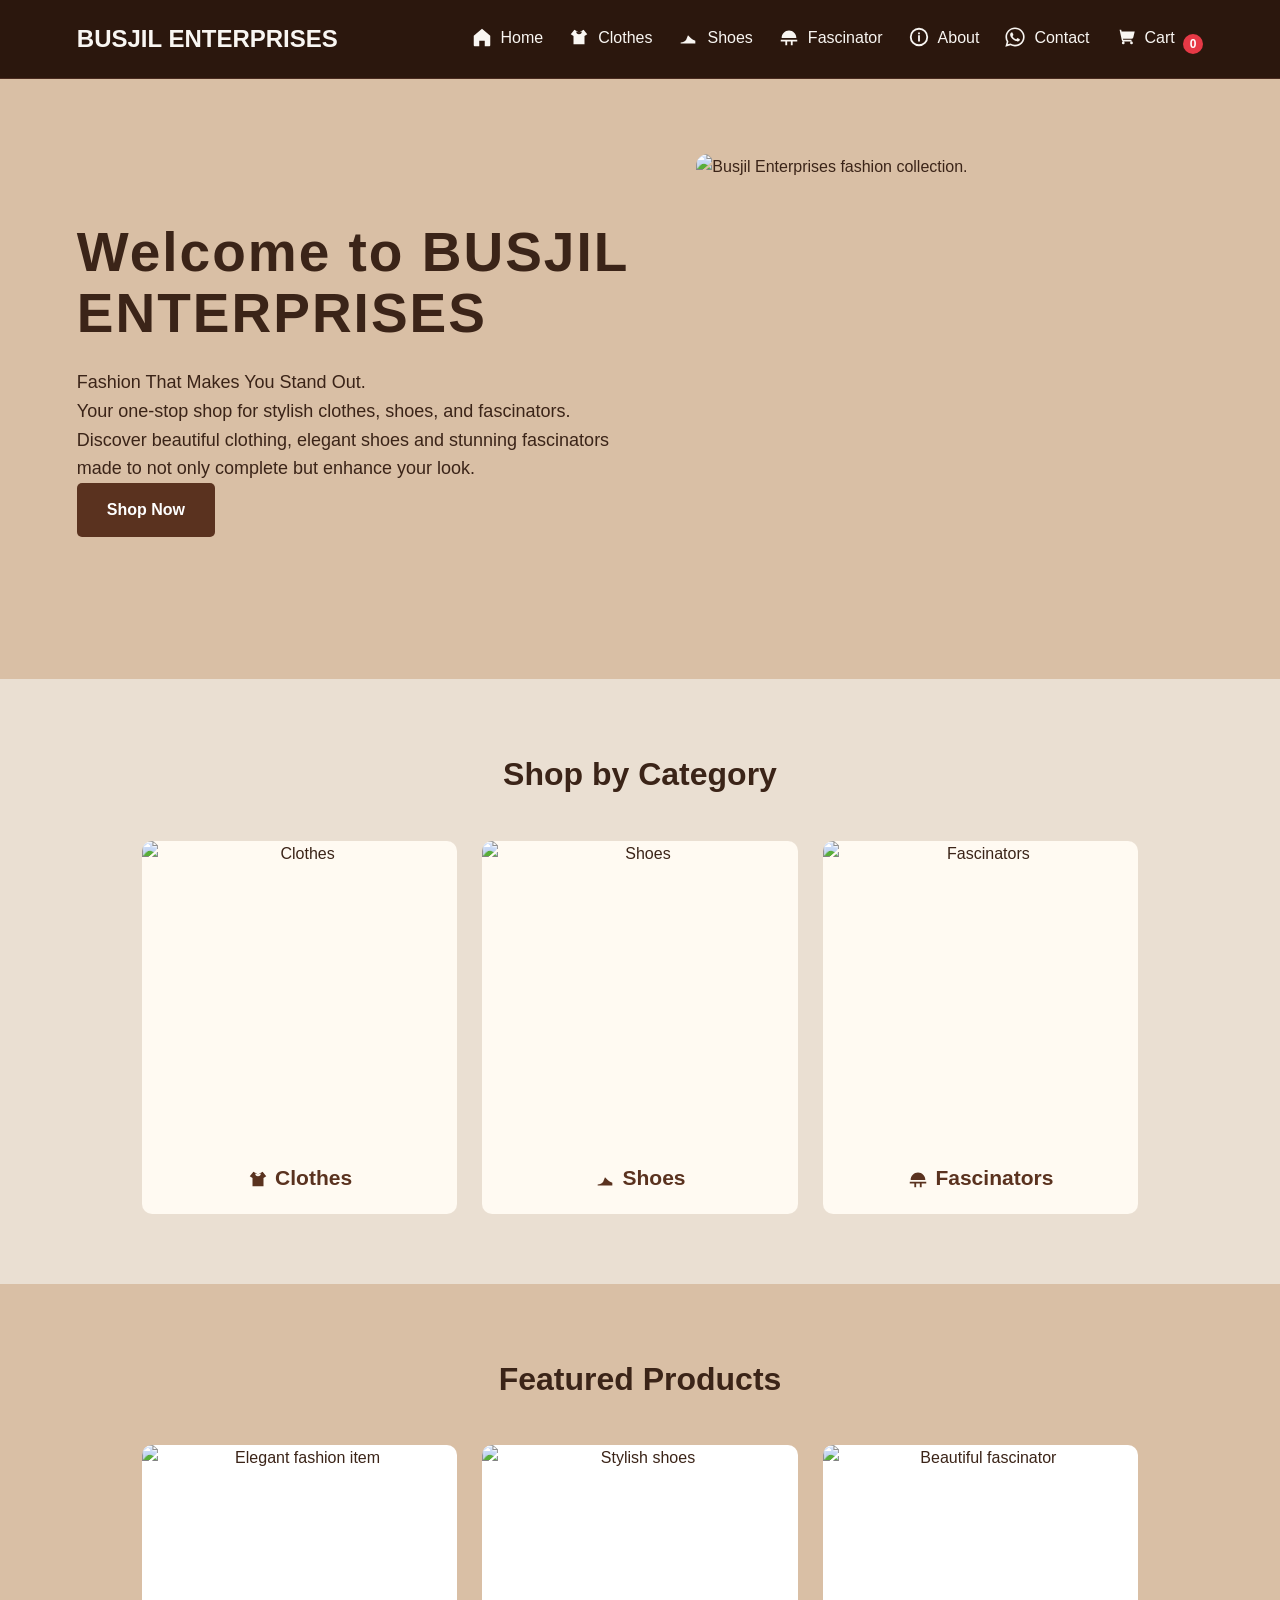
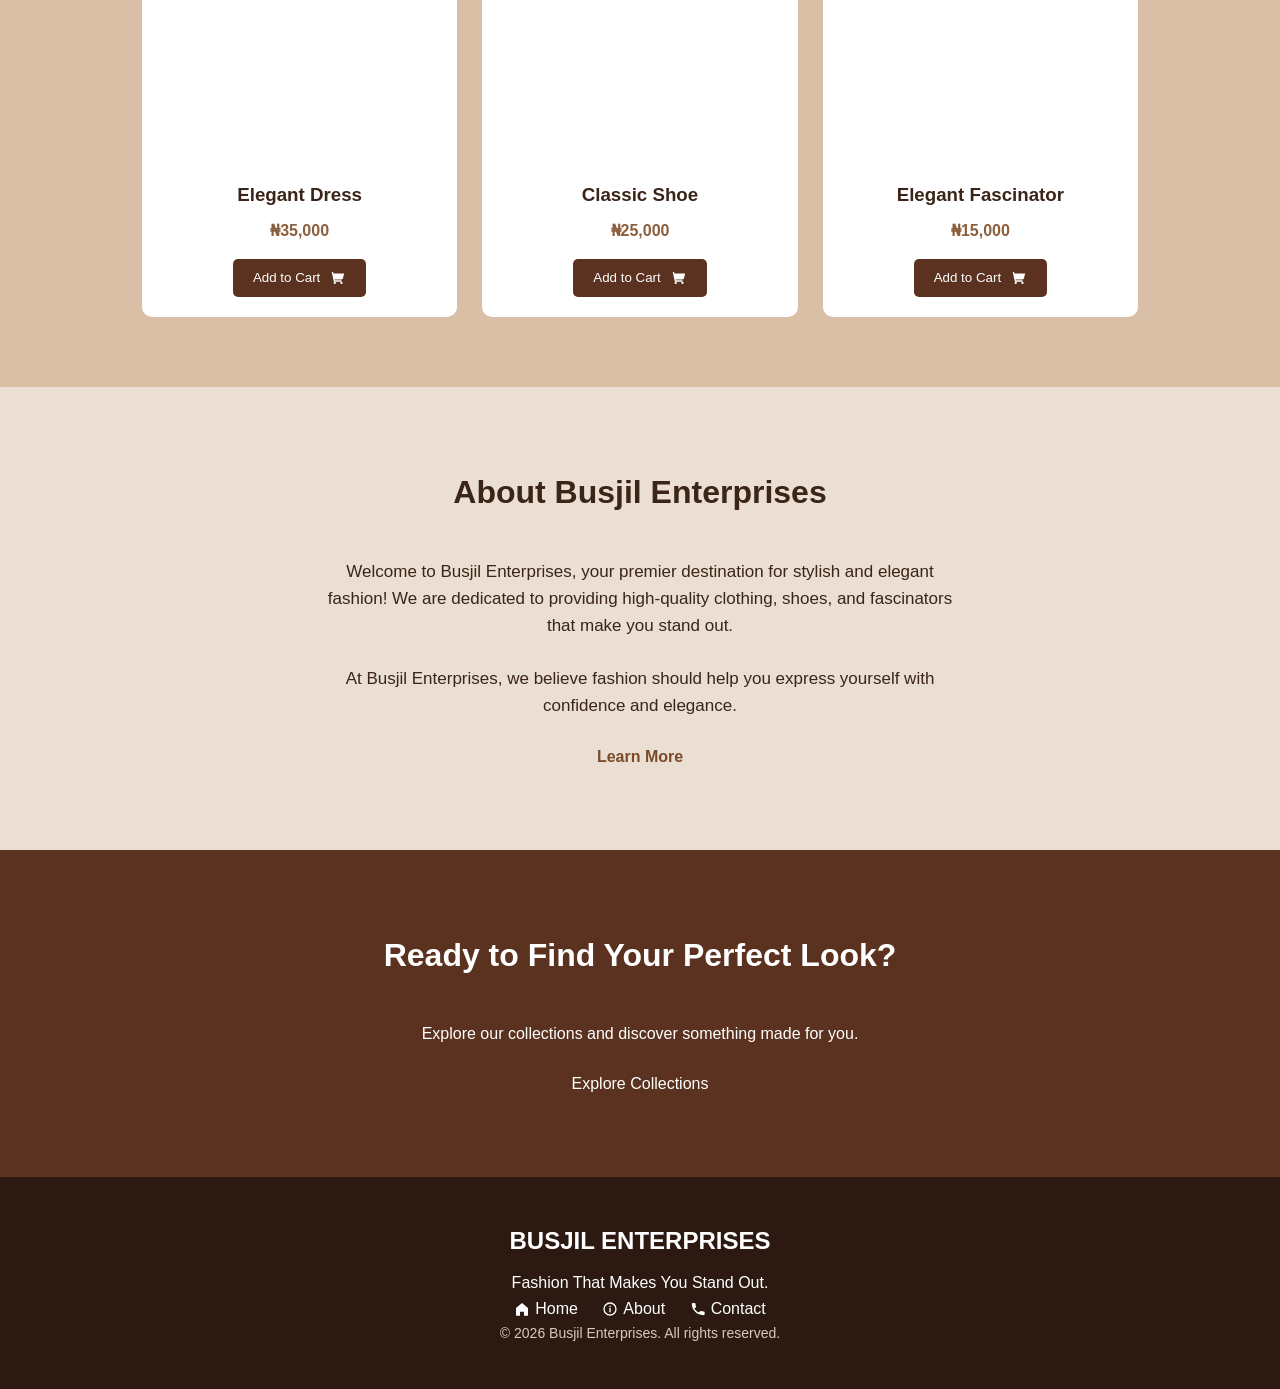
==== index.html @ c30a4218 "initial commit" ====
<!doctype html>
<html lang="en">
  <head>
    <meta charset="UTF-8" />
    <meta name="viewport" content="width=device-width, initial-scale=1.0" />
    <title>BUSJIL ENTERPRISES</title>
    <link rel="stylesheet" href="./style.css" />
  </head>
  <body>
    <!-- NAVIGATION BAR -->
    <header>
      <nav>
        <div class="logo">BUSJIL ENTERPRISES</div>
        <button
          class="menu-toggle"
          type="button"
          aria-label="Toggle navigation"
          aria-expanded="false"
          aria-controls="nav-links"
        ></button>
        <ul class="nav-links" id="nav-links">
          <li>
            <a href="./index.html"
              ><svg
                xmlns="http://www.w3.org/2000/svg"
                viewBox="0 0 24 24"
                width="18"
                height="18"
                aria-hidden="true"
              >
                <path
                  fill="currentColor"
                  d="M3 10.5 12 3l9 7.5V21a1 1 0 0 1-1 1h-5v-6H9v6H4a1 1 0 0 1-1-1z"
                /></svg
              >Home</a
            >
          </li>
          <li>
            <a href="./clothes.html"
              ><svg
                xmlns="http://www.w3.org/2000/svg"
                viewBox="0 0 24 24"
                width="18"
                height="18"
                aria-hidden="true"
              >
                <path
                  fill="currentColor"
                  d="m7 4 5 3 5-3 4 5-3 2v9H6v-9L3 9zm5 5a3 3 0 0 0 3-3l-3 1-3-1a3 3 0 0 0 3 3"
                /></svg
              >Clothes</a
            >
          </li>
          <li>
            <a href="./shoes.html"
              ><svg
                xmlns="http://www.w3.org/2000/svg"
                viewBox="0 0 24 24"
                width="18"
                height="18"
                aria-hidden="true"
              >
                <path
                  fill="currentColor"
                  d="M4 18c2.5 0 4.5-1 6-3l2-5 3 3c1.7 1.7 3.5 2.5 5 3v3H4z"
                /></svg
              >Shoes</a
            >
          </li>
          <li>
            <a href="./fascinators.html"
              ><svg
                xmlns="http://www.w3.org/2000/svg"
                viewBox="0 0 24 24"
                width="18"
                height="18"
                aria-hidden="true"
              >
                <path
                  fill="currentColor"
                  d="M4 13c0-4.4 3.6-8 8-8s8 3.6 8 8H4zm-1 2h18v2H3zm5 2h2v4H8zm6 0h2v4h-2z"
                /></svg
              >Fascinator</a
            >
          </li>
          <li>
            <a href="./about.html"
              ><svg
                xmlns="http://www.w3.org/2000/svg"
                viewBox="0 0 24 24"
                width="18"
                height="18"
                aria-hidden="true"
              >
                <circle
                  cx="12"
                  cy="12"
                  r="9"
                  fill="none"
                  stroke="currentColor"
                  stroke-width="2"
                />
                <path fill="currentColor" d="M11 10h2v7h-2zm0-3h2v2h-2z" /></svg
              >About</a
            >
          </li>
          <li>
            <a href="./contact.html"
              ><svg
                xmlns="http://www.w3.org/2000/svg"
                viewBox="0 0 448 512"
                width="18"
                height="18"
                aria-hidden="true"
              >
                <!--!Font Awesome Free 6.x by @fontawesome - https://fontawesome.com License - https://fontawesome.com Copyright 2024 Fonticons, Inc.-->
                <path
                  fill="currentColor"
                  d="M380.9 97.1C339 55.1 283.2 32 223.9 32c-122.4 0-222 99.6-222 222 0 39.1 10.2 77.3 29.6 111L0 480l117.7-30.9c32.4 17.7 68.9 27 106.1 27h.1c122.3 0 224.1-99.6 224.1-222 0-59.3-25.2-115-67.1-157zm-157 341.6c-33.2 0-65.7-8.9-94-25.7l-6.7-4-69.8 18.3L72 359.2l-4.4-7c-18.5-29.4-28.2-63.3-28.2-98.2 0-101.7 82.8-184.5 184.6-184.5 49.3 0 95.6 19.2 130.4 54.1 34.8 34.9 56.2 81.2 56.1 130.5 0 101.8-84.9 184.6-186.6 184.6zm101.2-138.2c-5.5-2.8-32.8-16.2-37.9-18-5.1-1.9-8.8-2.8-12.5 2.8-3.7 5.6-14.3 18-17.6 21.8-3.2 3.7-6.5 4.2-12 1.4-32.6-16.3-54-29.1-75.5-66-5.7-9.8 5.7-9.1 16.3-30.3 1.8-3.7.9-6.9-.5-9.7-1.4-2.8-12.5-30.1-17.1-41.2-4.5-10.8-9.1-9.3-12.5-9.5-3.2-.2-6.9-.2-10.6-.2-3.7 0-9.7 1.4-14.8 6.9-5.1 5.6-19.4 19-19.4 46.3 0 27.3 19.9 53.7 22.6 57.4 2.8 3.7 39.1 59.7 94.8 83.8 35.2 15.2 49 16.5 66.6 13.9 10.7-1.6 32.8-13.4 37.4-26.4 4.6-13 4.6-24.1 3.2-26.4-1.3-2.5-5-3.9-10.5-6.6z"
                />
              </svg>
              Contact</a
            >
          </li>
          <li>
            <a href="./cart.html"
              ><svg
                xmlns="http://www.w3.org/2000/svg"
                viewBox="0 0 24 24"
                width="18"
                height="18"
                aria-hidden="true"
              >
                <path
                  fill="currentColor"
                  d="M3 4h2l2.4 11.2A2 2 0 0 0 9.35 17H18v-2H9.35a.5.5 0 0 1-.49-.4L8.6 14H18a2 2 0 0 0 1.94-1.51L21.5 6H7.2l-.43-2H3zm6 16a1.5 1.5 0 1 0 0-3 1.5 1.5 0 0 0 0 3zm9 0a1.5 1.5 0 1 0 0-3 1.5 1.5 0 0 0 0 3z"
                /></svg
              >Cart</a
            >
            <div class="cart-count" id="cart-count">0</div>
          </li>
        </ul>
      </nav>
    </header>
    <!-- HERO SECTION -->
    <main>
      <section class="hero">
        <div class="hero-content">
          <h1 class="small-heading">Welcome to BUSJIL ENTERPRISES</h1>
          <p>Fashion That Makes You Stand Out.</p>
          <p>Your one-stop shop for stylish clothes, shoes, and fascinators.</p>
          <p>
            Discover beautiful clothing, elegant shoes and stunning fascinators
            made to not only complete but enhance your look.
          </p>
          <a href="./clothes.html" class="shop-button">Shop Now</a>
        </div>
        <div class="hero-image">
          <img
            src="./Images/hero-placeholder.jpg"
            alt="Busjil Enterprises fashion collection."
          />
        </div>
      </section>
      <!-- CATEGORIES -->
      <section class="categories">
        <h2>Shop by Category</h2>
        <div class="category-container">
          <div class="category-card">
            <a href="./clothes.html">
              <img src="./images/clothes-placeholder.jpg" alt="Clothes" />
              <h3>
                <svg
                  xmlns="http://www.w3.org/2000/svg"
                  viewBox="0 0 24 24"
                  aria-hidden="true"
                >
                  <path
                    fill="currentColor"
                    d="m7 4 5 3 5-3 4 5-3 2v9H6v-9L3 9zm5 5a3 3 0 0 0 3-3l-3 1-3-1a3 3 0 0 0 3 3"
                  /></svg
                >Clothes
              </h3>
            </a>
          </div>
          <div class="category-card">
            <a href="./shoes.html">
              <img src="./images/shoes-placeholder.jpg" alt="Shoes" />
              <h3>
                <svg
                  xmlns="http://www.w3.org/2000/svg"
                  viewBox="0 0 24 24"
                  aria-hidden="true"
                >
                  <path
                    fill="currentColor"
                    d="M4 18c2.5 0 4.5-1 6-3l2-5 3 3c1.7 1.7 3.5 2.5 5 3v3H4z"
                  /></svg
                >Shoes
              </h3>
            </a>
          </div>
          <div class="category-card">
            <a href="./fascinators.html">
              <img
                src="./images/fascinator-placeholder.jpg"
                alt="Fascinators"
              />
              <h3>
                <svg
                  xmlns="http://www.w3.org/2000/svg"
                  viewBox="0 0 24 24"
                  aria-hidden="true"
                >
                  <path
                    fill="currentColor"
                    d="M4 13c0-4.4 3.6-8 8-8s8 3.6 8 8H4zm-1 2h18v2H3zm5 2h2v4H8zm6 0h2v4h-2z"
                  /></svg
                >Fascinators
              </h3>
            </a>
          </div>
        </div>
      </section>
      <!-- FEATURED PRODUCTS -->
      <section class="featured-products">
        <h2>Featured Products</h2>
        <div class="product-container">
          <div
            class="product-card"
            data-name="Elegant Dress"
            data-price="35000"
          >
            <img
              src="./images/product-placeholder.jpg"
              alt="Elegant fashion item"
            />
            <h3>Elegant Dress</h3>
            <p>₦35,000</p>
            <button class="add-to-cart">
              Add to Cart
              <svg
                xmlns="http://www.w3.org/2000/svg"
                viewBox="0 0 24 24"
                aria-hidden="true"
              >
                <path
                  fill="currentColor"
                  d="M3 4h2l2.4 11.2A2 2 0 0 0 9.35 17H18v-2H9.35a.5.5 0 0 1-.49-.4L8.6 14H18a2 2 0 0 0 1.94-1.51L21.5 6H7.2l-.43-2H3zm6 16a1.5 1.5 0 1 0 0-3 1.5 1.5 0 0 0 0 3zm9 0a1.5 1.5 0 1 0 0-3 1.5 1.5 0 0 0 0 3z"
                />
              </svg>
            </button>
          </div>
          <div
            class="product-card"
            data-name="Classic Shoes"
            data-price="25000"
          >
            <img src="./images/product-placeholder.jpg" alt="Stylish shoes" />
            <h3>Classic Shoe</h3>
            <p>₦25,000</p>
            <button class="add-to-cart">
              Add to Cart
              <svg
                xmlns="http://www.w3.org/2000/svg"
                viewBox="0 0 24 24"
                aria-hidden="true"
              >
                <path
                  fill="currentColor"
                  d="M3 4h2l2.4 11.2A2 2 0 0 0 9.35 17H18v-2H9.35a.5.5 0 0 1-.49-.4L8.6 14H18a2 2 0 0 0 1.94-1.51L21.5 6H7.2l-.43-2H3zm6 16a1.5 1.5 0 1 0 0-3 1.5 1.5 0 0 0 0 3zm9 0a1.5 1.5 0 1 0 0-3 1.5 1.5 0 0 0 0 3z"
                />
              </svg>
            </button>
          </div>
          <div
            class="product-card"
            data-name="Elegant Fascinator"
            data-price="15000"
          >
            <img
              src="./images/product-placeholder.jpg"
              alt="Beautiful fascinator"
            />
            <h3>Elegant Fascinator</h3>
            <p>₦15,000</p>
            <button class="add-to-cart">
              Add to Cart
              <svg
                xmlns="http://www.w3.org/2000/svg"
                viewBox="0 0 24 24"
                aria-hidden="true"
              >
                <path
                  fill="currentColor"
                  d="M3 4h2l2.4 11.2A2 2 0 0 0 9.35 17H18v-2H9.35a.5.5 0 0 1-.49-.4L8.6 14H18a2 2 0 0 0 1.94-1.51L21.5 6H7.2l-.43-2H3zm6 16a1.5 1.5 0 1 0 0-3 1.5 1.5 0 0 0 0 3zm9 0a1.5 1.5 0 1 0 0-3 1.5 1.5 0 0 0 0 3z"
                />
              </svg>
            </button>
          </div>
        </div>
      </section>
      <!-- ABOUT PREVIEW -->
      <section class="about-preview">
        <h2>About Busjil Enterprises</h2>
        <p>
          Welcome to Busjil Enterprises, your premier destination for stylish
          and elegant fashion! We are dedicated to providing high-quality
          clothing, shoes, and fascinators that make you stand out.
        </p>
        <p>
          At Busjil Enterprises, we believe fashion should help you express
          yourself with confidence and elegance.
        </p>
        <a href="./about.html">Learn More</a>
      </section>
      <!-- CALL TO ACTION -->
      <section class="call-to-action">
        <h2>Ready to Find Your Perfect Look?</h2>
        <p>Explore our collections and discover something made for you.</p>
        <a href="./clothes.html" class="cta-button">Explore Collections</a>
      </section>
    </main>
    <!-- FOOTER -->
    <footer>
      <div class="footer-content">
        <h2>BUSJIL ENTERPRISES</h2>
        <p>Fashion That Makes You Stand Out.</p>
        <div class="footer-links">
          <a href="./index.html"
            ><svg
              xmlns="http://www.w3.org/2000/svg"
              viewBox="0 0 24 24"
              aria-hidden="true"
            >
              <path
                fill="currentColor"
                d="M3 10.5 12 3l9 7.5V21a1 1 0 0 1-1 1h-5v-6H9v6H4a1 1 0 0 1-1-1z"
              /></svg
            >Home</a
          >
          <a href="./about.html"
            ><svg
              xmlns="http://www.w3.org/2000/svg"
              viewBox="0 0 24 24"
              aria-hidden="true"
            >
              <circle
                cx="12"
                cy="12"
                r="9"
                fill="none"
                stroke="currentColor"
                stroke-width="2"
              />
              <path fill="currentColor" d="M11 10h2v7h-2zm0-3h2v2h-2z" /></svg
            >About</a
          >
          <a href="./contact.html"
            ><svg
              xmlns="http://www.w3.org/2000/svg"
              viewBox="0 0 24 24"
              aria-hidden="true"
            >
              <path
                fill="currentColor"
                d="M6.6 10.8c1.6 3.1 3.5 5 6.6 6.6l2.2-2.2c.3-.3.8-.4 1.2-.2 1.3.4 2.7.7 4.1.7.7 0 1.3.6 1.3 1.3V20c0 .7-.6 1.3-1.3 1.3C10.3 21.3 2.7 13.7 2.7 4.3 2.7 3.6 3.3 3 4 3h3c.7 0 1.3.6 1.3 1.3 0 1.4.2 2.8.7 4.1.1.4 0 .9-.2 1.2z"
              /></svg
            >Contact</a
          >
        </div>
        <p class="copyright">
          &copy <span id="current-year"></span> Busjil Enterprises. All rights
          reserved.
        </p>
      </div>
    </footer>
    <script src="./script.js"></script>
  </body>
</html>
---- style.css ----
/* ==============GENERAL STYLES================ */
* {
  margin: 0;
  padding: 0;
  box-sizing: border-box;
}

body {
  min-height: 100vh;
  display: flex;
  flex-direction: column;
  font-family: Arial, sans-serif;
  line-height: 1.6;
  background-color: #fffaf2;
  color: #3b2418;
}
main {
  flex: 1;
  display: flex;
  flex-direction: column;
}
a {
  text-decoration: none;
  color: inherit;
}
img {
  width: 100%;
  display: block;
}

/* ==============NAVIGATION BAR================ */
.nav-links a {
  display: inline-flex;
  align-items: center;
  gap: 8px;
  line-height: 1.2;
  min-height: 30px;
}
.nav-links svg {
  display: inline-block;
  flex-shrink: 0;
  vertical-align: middle;
  width: 22px;
  height: 22px;
}
.nav-links a[href="./contact.html"] svg {
  width: 22px;
  height: 22px;
  color: #f9f6f2;
  fill: #f9f6f2;
  stroke: #f9f6f2;
}

header {
  background-color: #2b170d;
  color: #f9f6f2;
  padding: 20px 6%;
  border-bottom: 1px solid #4a2c20;
  position: sticky;
  top: 0;
  z-index: 1000;
}
nav {
  display: flex;
  justify-content: space-between;
  align-items: center;
}
.logo {
  font-size: 24px;
  font-weight: bold;
  color: #f9f6f2;
}
.nav-links {
  list-style: none;
  display: flex;
  gap: 25px;
}
.nav-links a {
  color: #f9f6f2;
  font-weight: 500;
}
.nav-links a:hover {
  color: #eadfd2;
}

/* ==============HERO SECTION================ */
.hero {
  min-height: 600px;
  padding: 70px 6%;
  display: flex;
  align-items: center;
  justify-content: space-between;
  gap: 50px;
  background-color: #d9bfa5;
}
.hero-content {
  width: 50%;
}
.small-heading {
  color: #8b5e3c;
  font-weight: bold;
  letter-spacing: 2px;
  margin-bottom: 15px;
}
.hero h1 {
  font-size: 55px;
  line-height: 1.1;
  margin-bottom: 25px;
  color: #3b2418;
}
.hero-content p {
  font-size: 18px;
  /* margin-bottom: 25px; */
}
.hero-image {
  /* border: green solid 5px; */
  width: 45%;
}
.hero-image img {
  height: 450px;
  object-fit: cover;
  border-radius: 12px;
}

/* ==============BUTTONS================ */
.shop-button {
  display: inline-block;
  background-color: #5a321f;
  color: white;
  padding: 14px 30px;
  border-radius: 5px;
  font-weight: bold;
}
.shop-button:hover {
  background-color: #8b5e3c;
}
/* ==============CATEGORIES================ */
.categories {
  padding: 70px 6%;
  text-align: center;
  background-color: #eadfd2;
}
.categories h2,
.featured-products h2,
.about-preview h2,
.call-to-action h2 {
  font-size: 32px;
  margin-bottom: 40px;
  color: #3b2418;
}
.category-container {
  display: flex;
  justify-content: center;
  gap: 25px;
  flex-wrap: wrap;
}
.category-card {
  /* width: 30%; */
  width: 28%;
  min-width: 220px;
  background-color: #fffaf2;
  border-radius: 10px;
  overflow: hidden;
  transition: trsnsform 0.3s;
}
.category-card:hover {
  transform: translateY(-5px);
}
.category-card img {
  height: 300px;
  object-fit: cover;
}
.category-card h3 {
  padding: 20px;
  color: #5a321f;
  font-size: 21px;
}
.category-card h3 svg {
  width: 22px;
  height: 22px;
  margin-right: 6px;
  vertical-align: -5px;
}

/* ==============FEATURED PRODUCTS================ */
.featured-products {
  padding: 70px 6%;
  text-align: center;
  background-color: #d9bfa5;
}
.product-container {
  display: flex;
  justify-content: center;
  gap: 25px;
  flex-wrap: wrap;
}
.product-card {
  /* width: 30%; */
  width: 28%;
  min-width: 220px;
  background-color: white;
  padding-bottom: 20px;
  border-radius: 10px;
  overflow: hidden;
}
.product-card img {
  height: 320px;
  object-fit: cover;
}
.product-card h3 {
  margin-top: 15px;
  color: #3b2418;
}
.product-card p {
  color: #8b5e3c;
  font-weight: bold;
  margin: 8px 0 15px;
}
.add-to-cart {
  display: inline-flex;
  align-items: center;
  gap: 8px;
  background-color: #5a321f;
  color: white;
  border: none;
  padding: 10px 20px;
  border-radius: 5px;
  cursor: pointer;
}
.add-to-cart svg {
  width: 18px;
  height: 18px;
}
.add-to-cart:hover {
  background-color: #8b5e3c;
}
/* ==============ABOUT SECTION================ */
.about-preview {
  padding: 80px 10%;
  text-align: center;
  background-color: #eadfd2;
}
.about-preview p {
  max-width: 650px;
  margin: 0 auto 25px;
  font-size: 17px;
}
.about-preview a {
  color: #7b4b2a;
  font-weight: bold;
}
/* ==============CALL TO ACTION================ */
.call-to-action {
  padding: 80px 10%;
  text-align: center;
  background-color: #5a321f;
  color: white;
}
.call-to-action h2 {
  color: white;
}
.call-to-action p {
  margin-bottom: 25px;
}
.call-to-action .shop-button {
  background-color: #f4e3d8;
  color: #3b2418;
}

/* ==============FOOTER================ */
footer {
  background-color: #2c1a12;
  color: white;
  padding: 45px 6%;
  text-align: center;
}
.footer-content h2 {
  margin-bottom: 10px;
}

.footer-links a {
  margin: 0 10px;
}
.footer-links svg {
  width: 16px;
  height: 16px;
  margin-right: 5px;
  vertical-align: -3px;
}
.footer-links a:hover {
  margin: #d9bfa5;
}
.copyright {
  font-size: 14px;
  color: #d9c8bb;
}

/* ==============CART PAGE================ */
.cart-section {
  padding: 70px 6%;
  background-color: #d9bfa5;
  min-height: 500px;
}
.cart-section h1 {
  text-align: center;
  color: #3b2418;
  margin-bottom: 40px;
}
.cart-item {
  background-color: #eadfd2;
  padding: 25px;
  margin-bottom: 20px;
  border-radius: 10px;
  border: 1px solid #eadfd2;
}
.cart-item h3 {
  color: #3b2418;
  margin-bottom: 10px;
}
.cart-item p {
  margin-bottom: 8px;
}
.quantity-controls {
  display: flex;
  align-items: center;
  gap: 15px;
  margin: 15px 0;
}
.quantity-controls button {
  background-color: #5a321f;
  color: white;
  border: none;
  padding: 5px 12px;
  border-radius: 5px;
  cursor: pointer;
}
.quantity-controls button svg {
  display: block;
  width: 16px;
  height: 16px;
}
.quantity-controls button:hover {
  background-color: #8b5e3c;
}
.quantity-controls span {
  font-weight: bold;
  font-size: 18px;
}
.remove-item {
  background-color: #5a321f;
  color: wheat;
  border: none;
  padding: 8px 15px;
  border-radius: 5px;
  cursor: pointer;
  font-weight: bold;
}
.remove-item:hover {
  background-color: #8b5e3c;
  color: white;
}
.cart-total {
  display: flex;
  background-color: #f4e3d8;
  padding: 25px;
  margin-top: 30px;
  text-align: right;
  border-radius: 10px;
  justify-content: space-between;
}
.cart-total h2 {
  color: #3b2418;
}

.cart-count {
  display: inline-flex;
  align-items: center;
  justify-content: center;
  min-width: 20px;
  height: 20px;
  margin-left: 4px;

  /* padding: 0 6px; */
  border-radius: 999px;
  background: #e63946;
  color: #fff;
  font-size: 0.75rem;
  font-weight: 700;
  line-height: 1;
}

#clearCart {
  background-color: #8b1076;
  color: wheat;
  border: none;
  padding: 8px 15px;
  border-radius: 5px;
  cursor: pointer;
  font-size: 1em;
  font-weight: bold;
}
/* ==============CUSTOMER DETAILS================ */
.customer-details {
  max-width: 700px;
  margin: 40px auto 25px;
  padding: 30px;
  background-color: #f9f6f2;
  border: 1px solid #eadfd2;
  border-radius: 10px;
}
.customer-details h2 {
  color: #3b2418;
  margin-bottom: 25px;
  text-align: center;
}
.customer-details label {
  display: block;
  text-align: left;
  color: #4a2c20;
  font-weight: bold;
  margin-bottom: 7px;
}
.customer-details input,
.customer-details textarea {
  width: 100%;
  padding: 12px;
  margin-bottom: 20px;
  border: 1px solid #d8c7b8;
  border-radius: 5px;
  font-family: Arial, sans-serif;
  font-size: 15px;
}
.customer-details textarea {
  min-height: 100px;
  resize: vertical;
}
.customer-details input:focus,
.customer-details textarea:focus {
  outline: none;
  border-color: #8b5e3c;
}
/* ==============WHATSAPP BUTTON================ */
#whatsapp-order {
  display: block;
  margin: 0 auto;
  background-color: #5a321f;
  color: white;
  border: none;
  padding: 14px 25px;
  border-radius: 5px;
  font-weight: bold;
  font-size: 16px;
  cursor: pointer;
}
#whatsapp-order:hover {
  background-color: #8b5e3c;
}
/* ==============SHOP PAGES================ */
.shop-page {
  padding: 70px 6%;
  text-align: center;
  background-color: #d9bfa5;
  min-height: 600px;
}
.shop-page h1 {
  font-size: 40px;
  color: #3b2418;
  margin-bottom: 10px;
}
.shop-page > p {
  color: #6b5143;
  margin-bottom: 45px;
  font-size: 17px;
}
.shop-page .product-container {
  display: flex;
  justify-content: center;
  gap: 25px;
  flex-wrap: wrap;
}
.shop-page .product-card {
  width: 28%;
  min-width: 220px;
  /* width: 30%;
    min-width: 250px; */
  background-color: #eadfd2;
  border-radius: 10px;
  overflow: hidden;
  transition:
    transform 0.3s,
    box-shadow 0.3s;
}
.shop-page .product-card:hover {
  transform: translateY(-6px);
  box-shadow: 0 8px 20px #3b241826;
}
.shop-page .product-card img {
  height: 350px;
  object-fit: cover;
}
.shop-page .product-card h3 {
  margin-top: 18px;
}
.shop-page .product-card p {
  margin: 8px 0 15px;
}

/* ==============ABOUT PAGE=============== */
.about-page {
  padding: 80px 10%;
  text-align: center;
  background-color: #d9bfa5;
  min-height: 500px;
}
.about-page h1 {
  font-size: 42px;
  color: #3b2418;
  margin-bottom: 30px;
}
.about-page p {
  min-width: 750px;
  margin: 0 auto 20px;
  font-size: 17px;
  color: #6b5143;
}
.mission-section {
  flex: 1;
  padding: 70px 10%;
  text-align: center;
  background-color: #d9c8bb;
}
.mission-section h2 {
  font-size: 32px;
  color: #3b2418;
  margin-bottom: 20px;
}
.mission-section p {
  min-width: 700px;
  margin: 0 auto;
  font-size: 17px;
}

/* ==============CONTACT PAGE================ */
.contact-page {
  flex: 1;
  display: flex;
  flex-direction: column;
  padding: 80px 10%;
  text-align: center;
  background-color: #d9bfa5;
  min-height: 550px;
}
.contact-page h1 {
  font-size: 42px;
  color: #3b2418;
  margin-bottom: 15px;
}
.contact-page > p {
  color: #6b5143;
  font-size: 17px;
  margin-bottom: 45px;
}
.contact-info {
  flex: 1;
  display: flex;
  flex-direction: row;
  justify-content: center;
  align-items: stretch;
  gap: 30px;
  flex-wrap: nowrap;
}
.contact-card {
  width: 300px;
  padding: 35px 25px;
  background-color: white;
  border-radius: 10px;
  border: 1px solid #eadfd2;
}
.contact-card h2 {
  color: #3b2418;
  margin-bottom: 15px;
}
.contact-card p {
  color: #6b5143;
  margin-bottom: 20px;
}
.contact-button {
  display: inline-block;
  background-color: #5a321f;
  color: white;
  padding: 10px 20px;
  border-radius: 5px;
  font-weight: bold;
}
.contact-button:hover {
  background-color: #8b5e3c;
}

@media (min-width: 1101px), (min-width: 601px) and (min-height: 850px) {
  .contact-info {
    max-width: 1100px;
    margin: 0 auto;
    gap: clamp(30px, 4vw, 70px);
  }

  .contact-card {
    display: flex;
    flex: 1;
    flex-direction: column;
    justify-content: center;
    max-width: 500px;
    min-height: clamp(300px, 36vh, 440px);
    padding: clamp(35px, 4vw, 60px);
  }

  .contact-card h2 {
    font-size: clamp(26px, 2.6vh, 34px);
  }

  .contact-card p {
    font-size: clamp(18px, 1.8vh, 22px);
  }

  .contact-button {
    font-size: clamp(17px, 1.6vh, 20px);
    padding: clamp(12px, 1.4vh, 18px) clamp(20px, 2vh, 30px);
  }
}

/* ==============RESPONSIVE LAYOUT================ */
/* The toggle should be present in the existing navigation markup and its
   script should toggle .active (or aria-expanded="true") on the button. */
.menu-toggle,
.hamburger,
#menu-toggle {
  display: none;
}

@media (max-width: 1100px) {
  header {
    padding: 14px 5%;
  }
  nav {
    position: relative;
    flex-wrap: wrap;
  }

  .menu-toggle,
  .hamburger,
  #menu-toggle {
    display: inline-flex;
    align-items: center;
    justify-content: center;
    margin-left: auto;
    padding: 7px 12px;
    border: 1px solid #eadfd2;
    border-radius: 5px;
    background: transparent;
    color: #f9f6f2;
    font-size: 24px;
    cursor: pointer;
  }

  .menu-toggle::before,
  .hamburger::before,
  #menu-toggle::before {
    content: "";
    width: 20px;
    height: 2px;
    background: currentColor;
    box-shadow:
      0 -6px 0 currentColor,
      0 6px 0 currentColor;
  }

  .nav-links {
    display: none;
    position: absolute;
    top: 100%;
    left: -5.56%;
    right: -5.56%;
    z-index: 1001;
    flex-direction: column;
    gap: 0;
    padding: 10px 5%;
    background: #2b170d;
    border-top: 1px solid #4a2c20;
  }
  nav:has(.menu-toggle.active) .nav-links,
  nav:has(.hamburger.active) .nav-links,
  nav:has(#menu-toggle.active) .nav-links,
  nav:has(.menu-toggle[aria-expanded="true"]) .nav-links,
  nav:has(.hamburger[aria-expanded="true"]) .nav-links,
  nav:has(#menu-toggle[aria-expanded="true"]) .nav-links,
  .nav-links.active {
    display: flex;
  }
  .nav-links li {
    width: 100%;
  }
  .nav-links a {
    display: flex;
    padding: 12px 0;
  }

  .hero {
    min-height: auto;
    flex-direction: column;
    padding: 55px 6%;
    gap: 30px;
  }
  .hero-content,
  .hero-image {
    width: 100%;
  }
  .hero-image img {
    height: min(450px, 60vw);
  }
  .category-card,
  .product-card,
  .shop-page .product-card {
    width: calc(50% - 15px);
  }
  .contact-info {
    flex-wrap: wrap;
  }
  .about-page p,
  .mission-section p {
    min-width: 0;
  }
}

@media (max-width: 600px) {
  .logo {
    font-size: 20px;
  }
  .hero h1 {
    font-size: clamp(34px, 9vw, 48px);
  }
  .hero-image img {
    height: 300px;
  }
  .category-card,
  .product-card,
  .shop-page .product-card {
    width: 100%;
  }
  .category-card img,
  .product-card img,
  .shop-page .product-card img {
    height: 280px;
  }
  .categories,
  .featured-products,
  .shop-page,
  .about-page,
  .contact-page,
  .mission-section {
    padding: 50px 6%;
  }
  .shop-page h1,
  .about-page h1,
  .contact-page h1 {
    font-size: 34px;
  }
  .contact-card {
    width: 100%;
  }
  .customer-details {
    margin: 30px 6%;
    padding: 20px;
  }
  .cart-total {
    text-align: left;
  }
}
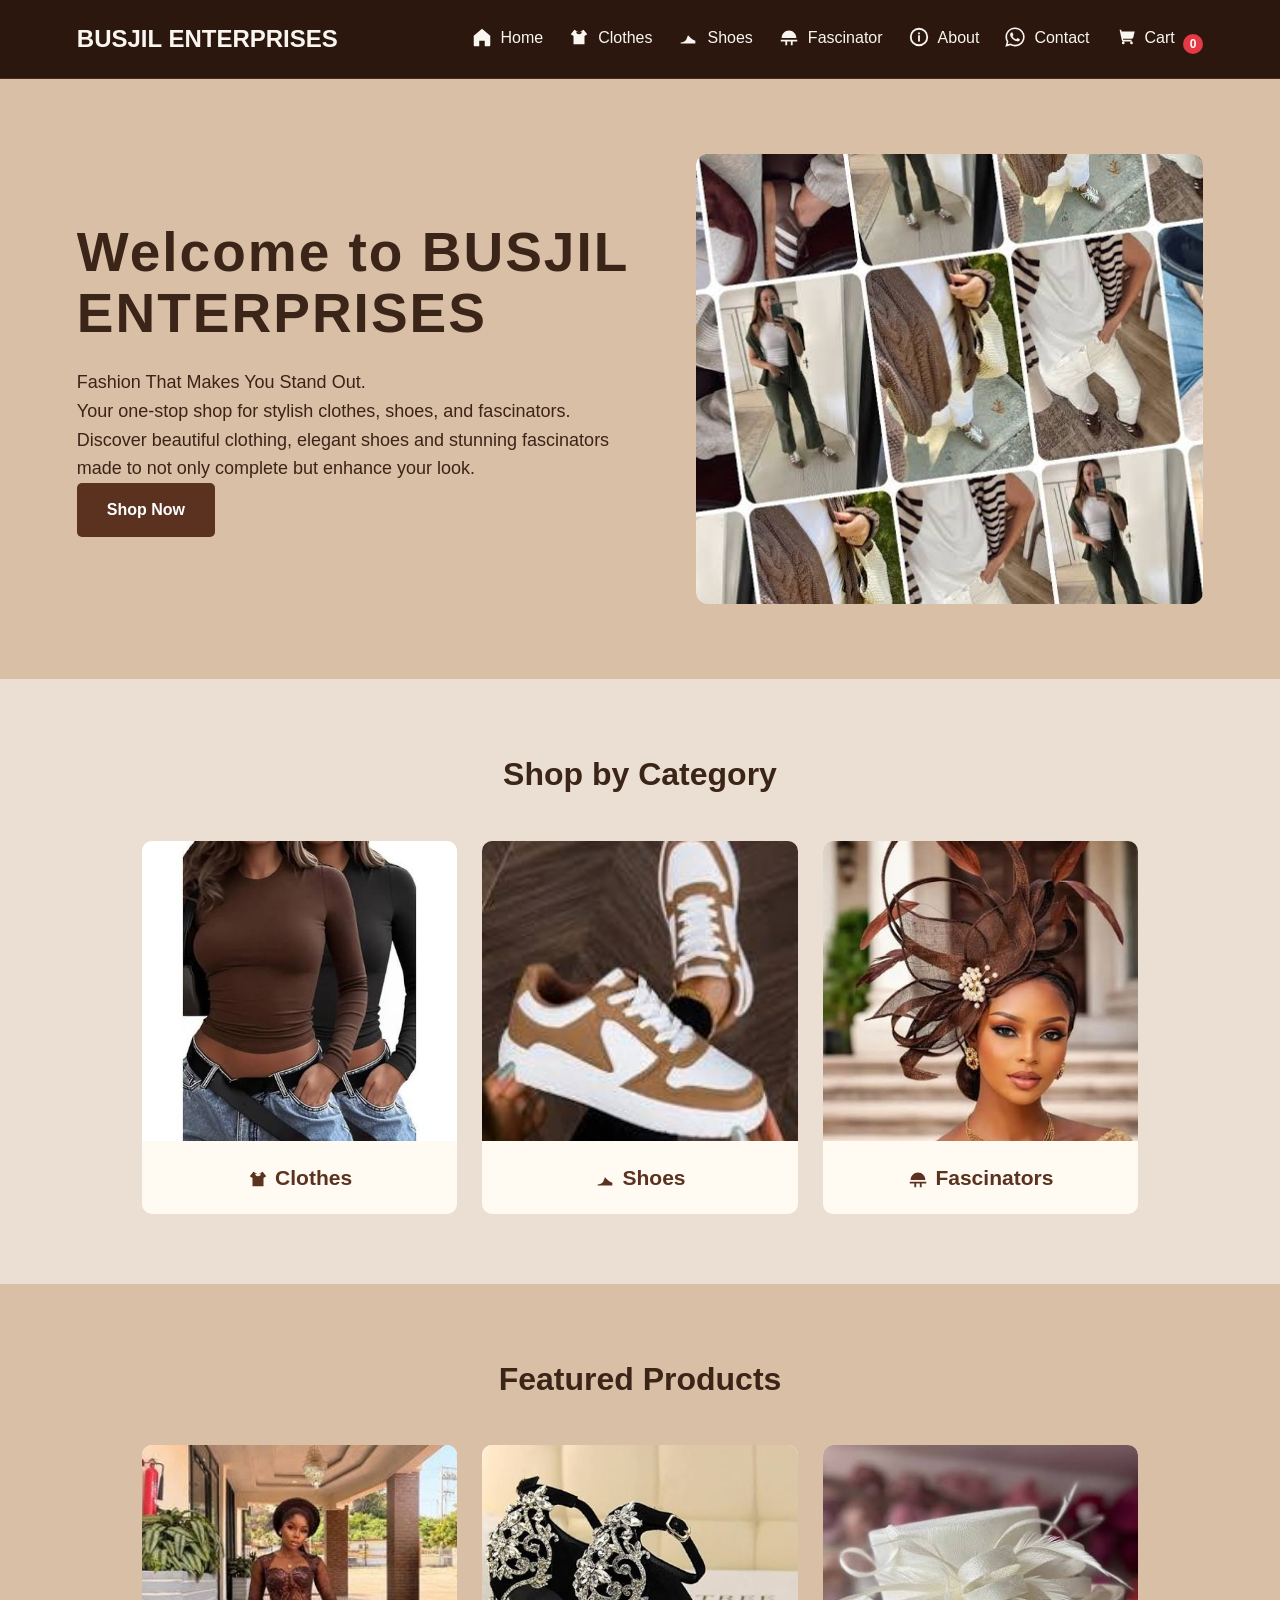
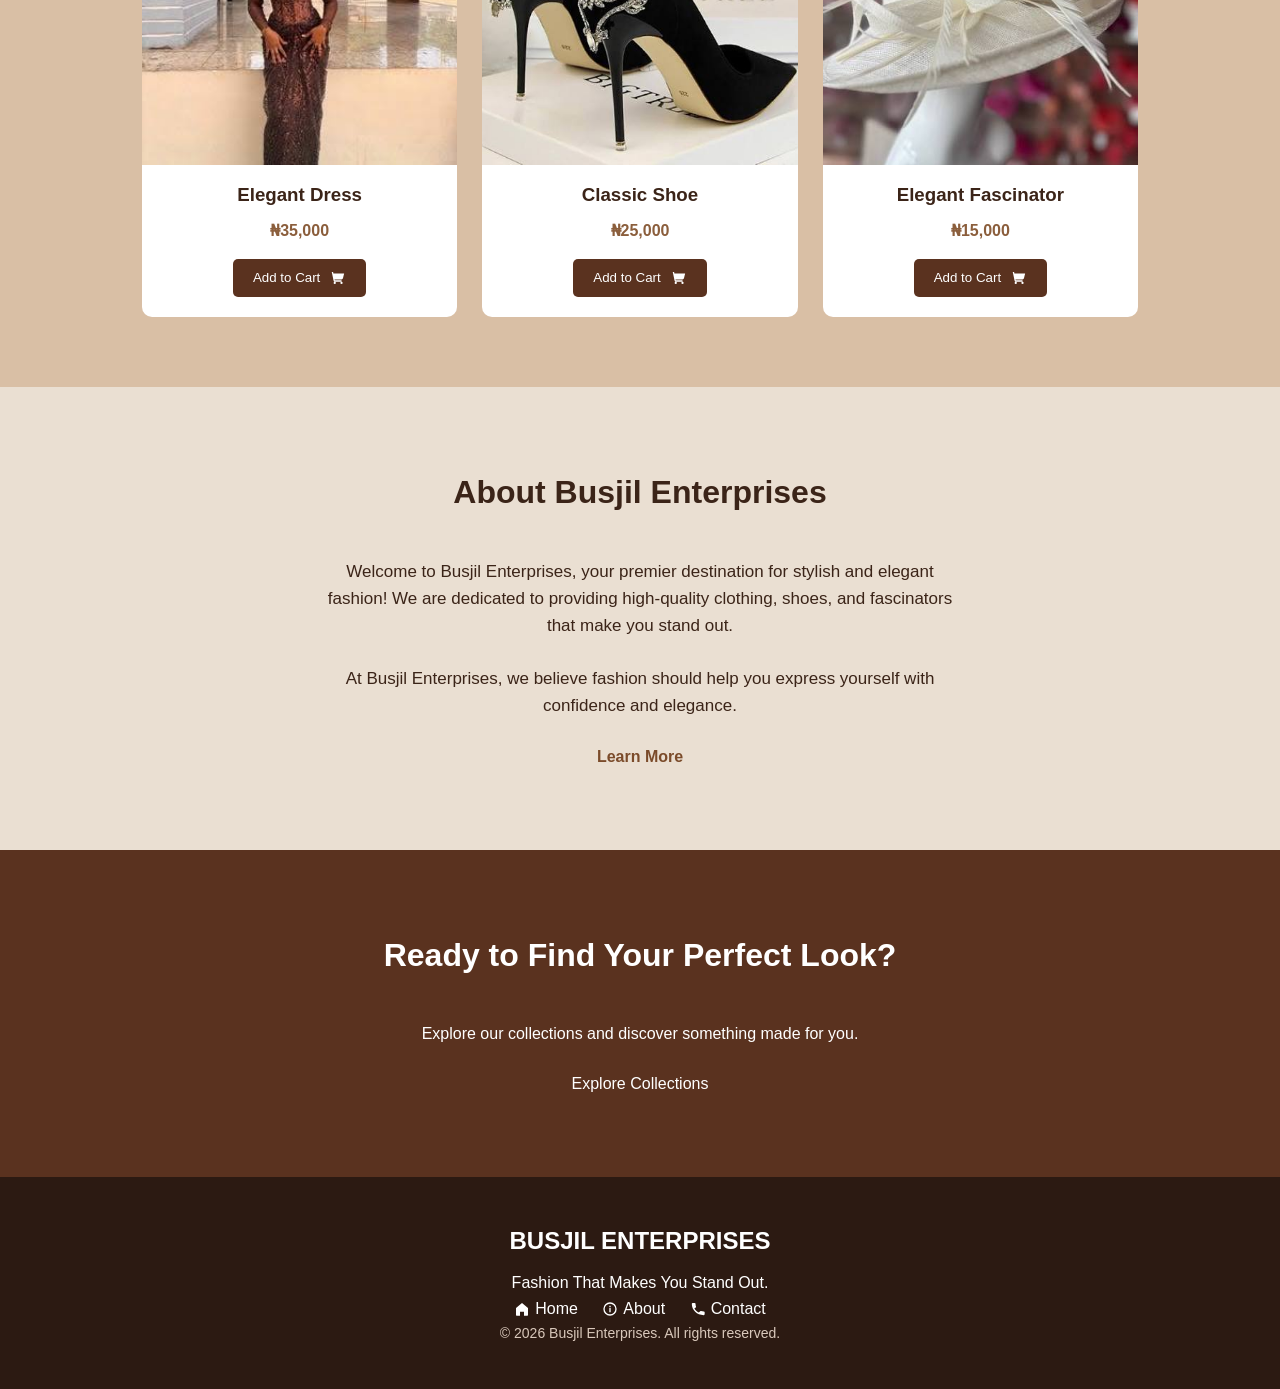
==== commit 2778db3e: "Updated website" ====
--- a/index.html
+++ b/index.html
@@ -157,7 +157,7 @@
         </div>
         <div class="hero-image">
           <img
-            src="./Images/hero-placeholder.jpg"
+            src="./Images/indexpic1.jpg"
             alt="Busjil Enterprises fashion collection."
           />
         </div>
@@ -168,7 +168,7 @@
         <div class="category-container">
           <div class="category-card">
             <a href="./clothes.html">
-              <img src="./images/clothes-placeholder.jpg" alt="Clothes" />
+              <img src="./Images/clothescategories.jpg" alt="Clothes" />
               <h3>
                 <svg
                   xmlns="http://www.w3.org/2000/svg"
@@ -185,7 +185,7 @@
           </div>
           <div class="category-card">
             <a href="./shoes.html">
-              <img src="./images/shoes-placeholder.jpg" alt="Shoes" />
+              <img src="./Images/shoecategories.jpg" alt="Shoes" />
               <h3>
                 <svg
                   xmlns="http://www.w3.org/2000/svg"
@@ -203,7 +203,7 @@
           <div class="category-card">
             <a href="./fascinators.html">
               <img
-                src="./images/fascinator-placeholder.jpg"
+                src="./Images/fascinatorcategories.jpg"
                 alt="Fascinators"
               />
               <h3>
@@ -232,7 +232,7 @@
             data-price="35000"
           >
             <img
-              src="./images/product-placeholder.jpg"
+              src="./Images/featuredgown.jpg"
               alt="Elegant fashion item"
             />
             <h3>Elegant Dress</h3>
@@ -256,7 +256,7 @@
             data-name="Classic Shoes"
             data-price="25000"
           >
-            <img src="./images/product-placeholder.jpg" alt="Stylish shoes" />
+            <img src="./Images/featuredshoes.jpg" alt="Stylish shoes" />
             <h3>Classic Shoe</h3>
             <p>₦25,000</p>
             <button class="add-to-cart">
@@ -279,7 +279,7 @@
             data-price="15000"
           >
             <img
-              src="./images/product-placeholder.jpg"
+              src="./Images/featuredfascinator.jpg"
               alt="Beautiful fascinator"
             />
             <h3>Elegant Fascinator</h3>
--- a/style.css
+++ b/style.css
@@ -368,6 +368,31 @@
   border-radius: 10px;
   justify-content: space-between;
 }
+.cart-total[hidden],
+.customer-details[hidden],
+.empty-cart-state[hidden] {
+  display: none;
+}
+.empty-cart-state {
+  margin: 20px auto 35px;
+  text-align: center;
+}
+.empty-cart-state p {
+  margin-bottom: 18px;
+  font-size: 20px;
+  font-weight: 600;
+}
+.empty-cart-home {
+  display: inline-block;
+  padding: 11px 18px;
+  border-radius: 5px;
+  background: #5a321f;
+  color: #fff;
+  font-weight: 700;
+}
+.empty-cart-home:hover {
+  background: #8b5e3c;
+}
 .cart-total h2 {
   color: #3b2418;
 }
@@ -390,14 +415,17 @@
 }
 
 #clearCart {
-  background-color: #8b1076;
-  color: wheat;
+  background-color: #611d1d;
+  color: #f9f6f2;
   border: none;
   padding: 8px 15px;
   border-radius: 5px;
   cursor: pointer;
   font-size: 1em;
   font-weight: bold;
+}
+#clearCart:hover {
+  background-color: #6b5143;
 }
 /* ==============CUSTOMER DETAILS================ */
 .customer-details {
@@ -648,16 +676,20 @@
   .menu-toggle,
   .hamburger,
   #menu-toggle {
+    --menu-icon-width: clamp(18px, 4vw, 22px);
+    --menu-icon-spacing: clamp(4px, 1vw, 6px);
     display: inline-flex;
     align-items: center;
     justify-content: center;
     margin-left: auto;
-    padding: 7px 12px;
+    width: 44px;
+    height: 44px;
+    min-width: 44px;
+    padding: 0;
     border: 1px solid #eadfd2;
     border-radius: 5px;
     background: transparent;
     color: #f9f6f2;
-    font-size: 24px;
     cursor: pointer;
   }
 
@@ -665,12 +697,12 @@
   .hamburger::before,
   #menu-toggle::before {
     content: "";
-    width: 20px;
+    width: var(--menu-icon-width);
     height: 2px;
     background: currentColor;
     box-shadow:
-      0 -6px 0 currentColor,
-      0 6px 0 currentColor;
+      0 calc(0px - var(--menu-icon-spacing)) 0 currentColor,
+      0 var(--menu-icon-spacing) 0 currentColor;
   }
 
   .nav-links {
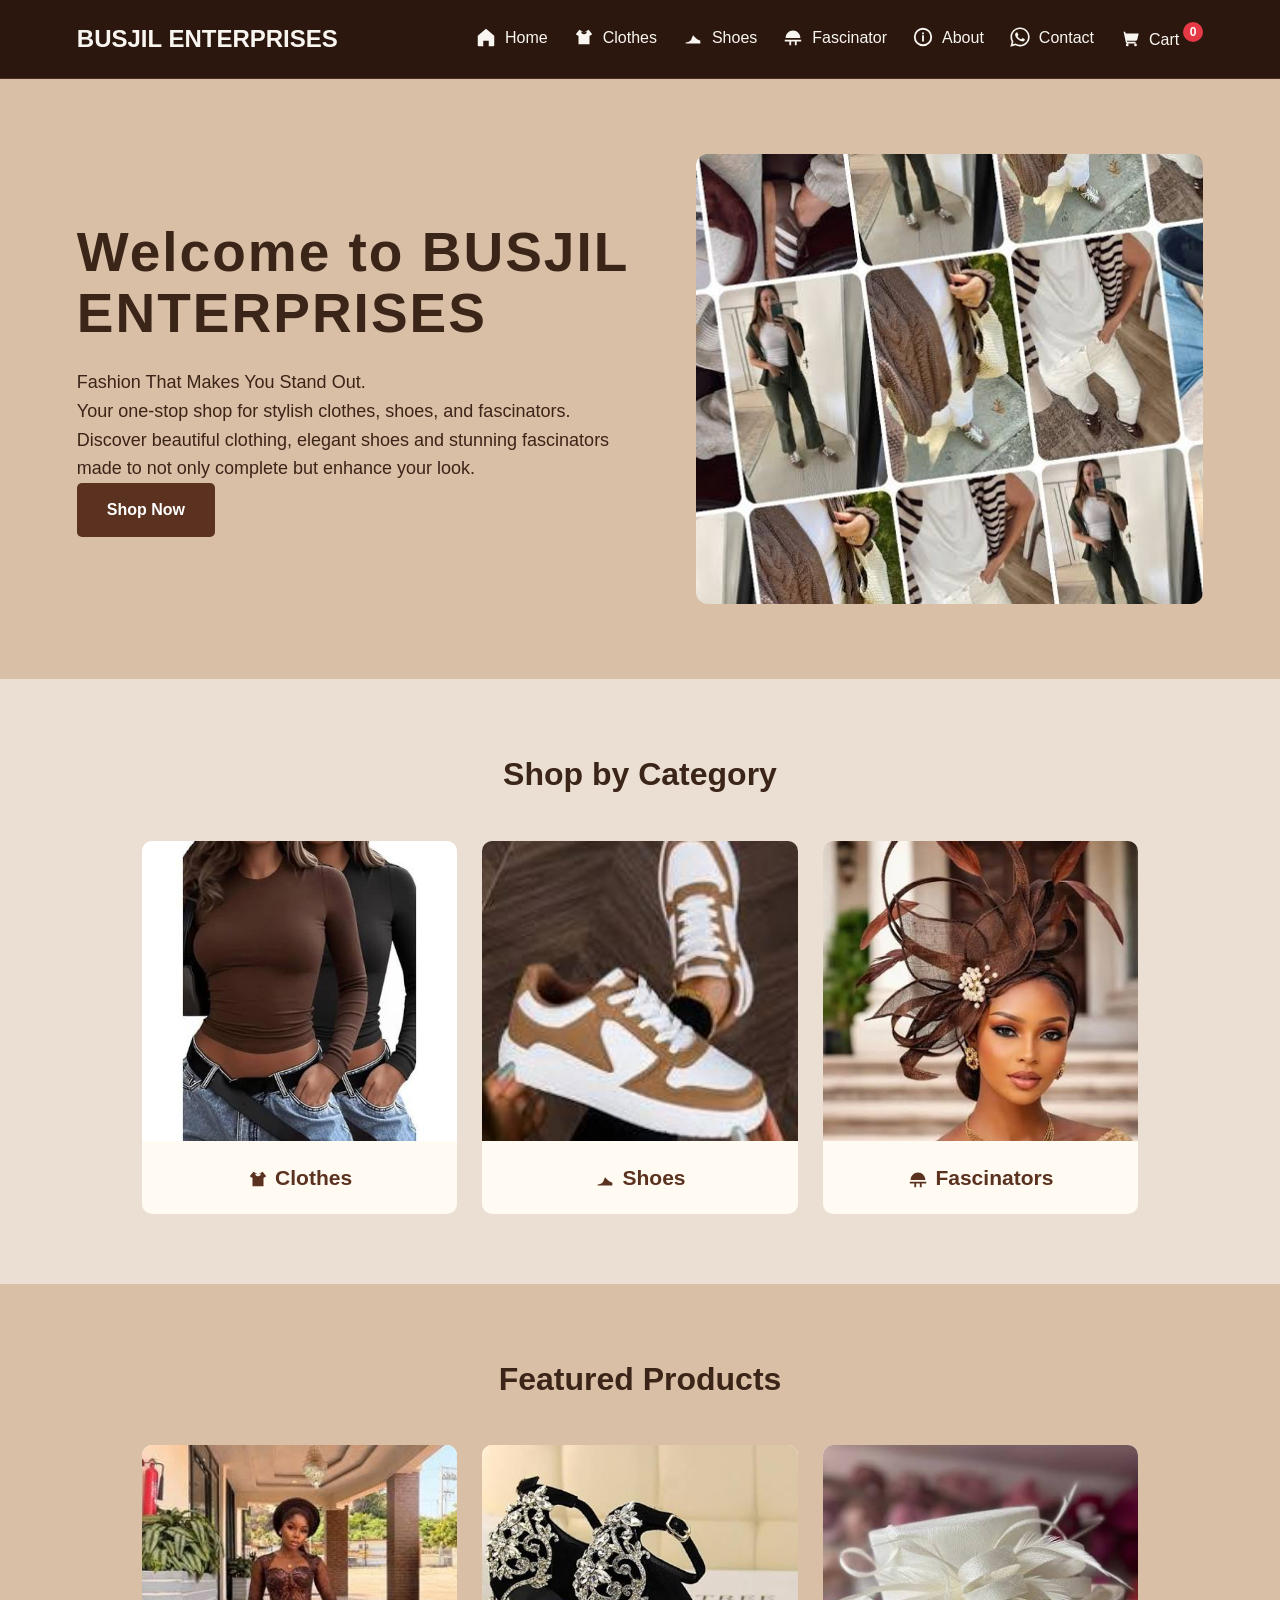
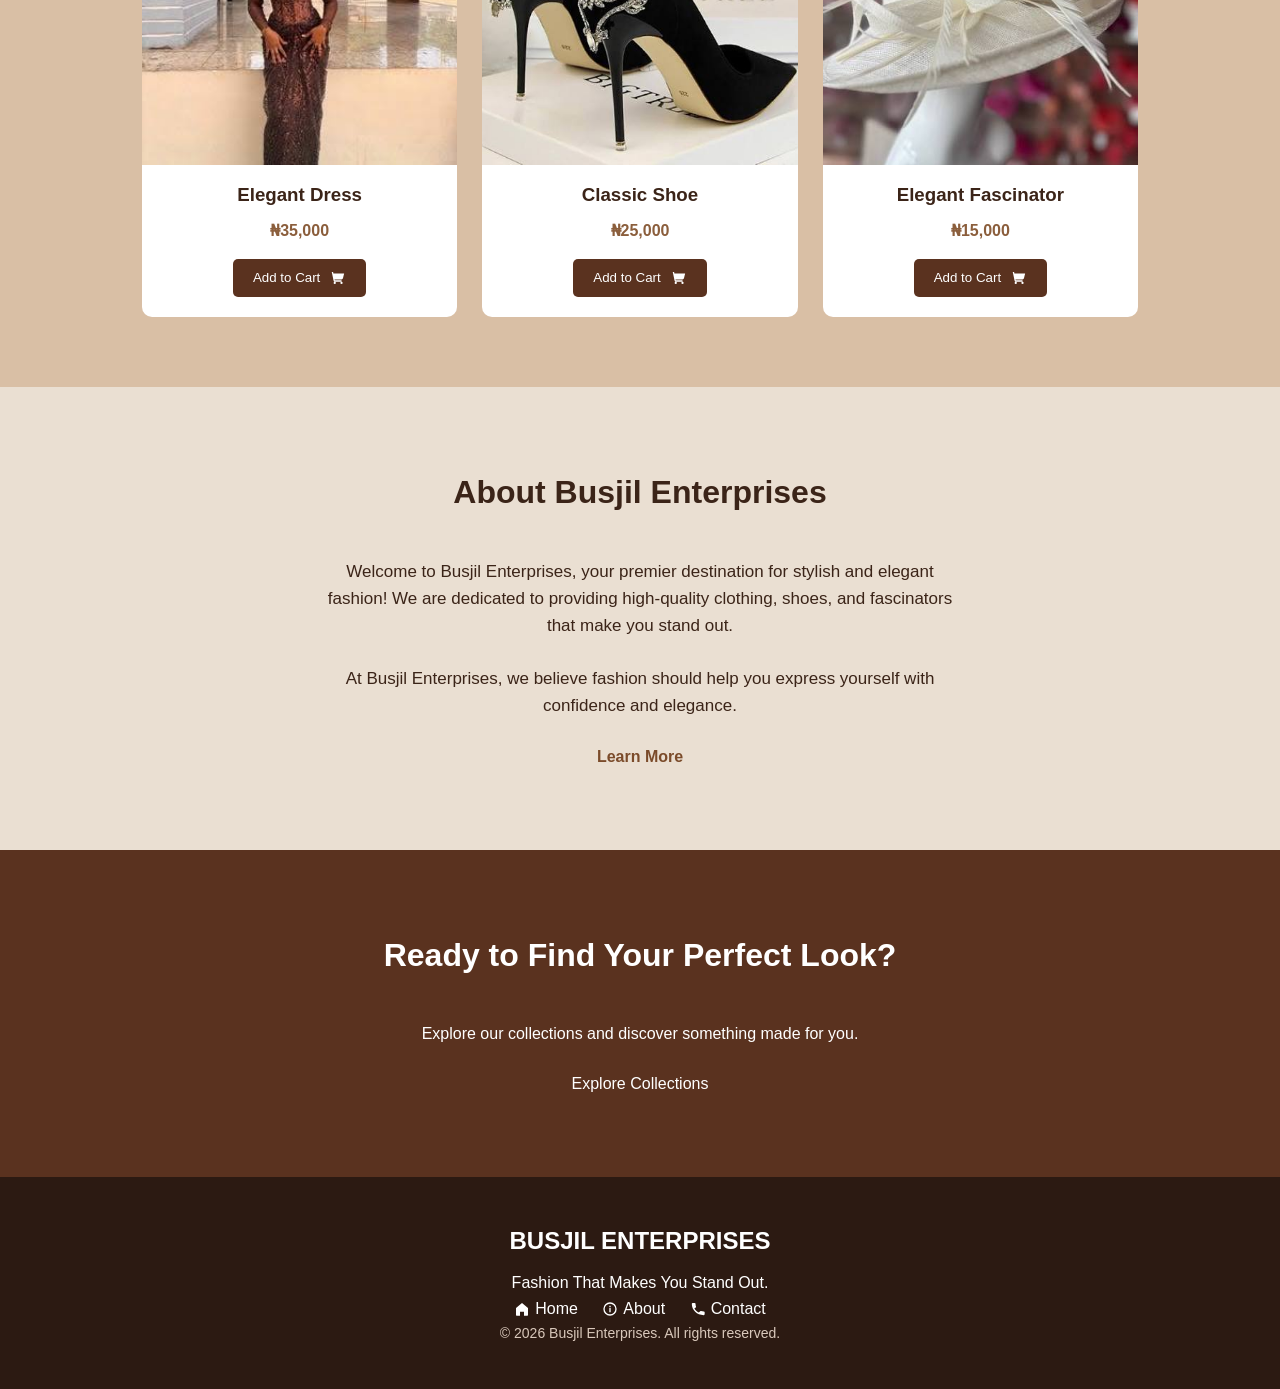
==== commit 5a9a50c2: "Updated the Website2" ====
--- a/index.html
+++ b/index.html
@@ -122,7 +122,7 @@
               Contact</a
             >
           </li>
-          <li>
+          <li class="cart-link">
             <a href="./cart.html"
               ><svg
                 xmlns="http://www.w3.org/2000/svg"
@@ -143,7 +143,7 @@
       </nav>
     </header>
     <!-- HERO SECTION -->
-    <main>
+    <main id="main">
       <section class="hero">
         <div class="hero-content">
           <h1 class="small-heading">Welcome to BUSJIL ENTERPRISES</h1>
--- a/style.css
+++ b/style.css
@@ -412,6 +412,12 @@
   font-size: 0.75rem;
   font-weight: 700;
   line-height: 1;
+}
+
+.cart-link{
+  display: flex;
+  /* justify-content: space-between; */
+  /* border: 1px solid #eadfd2; */
 }
 
 #clearCart {
